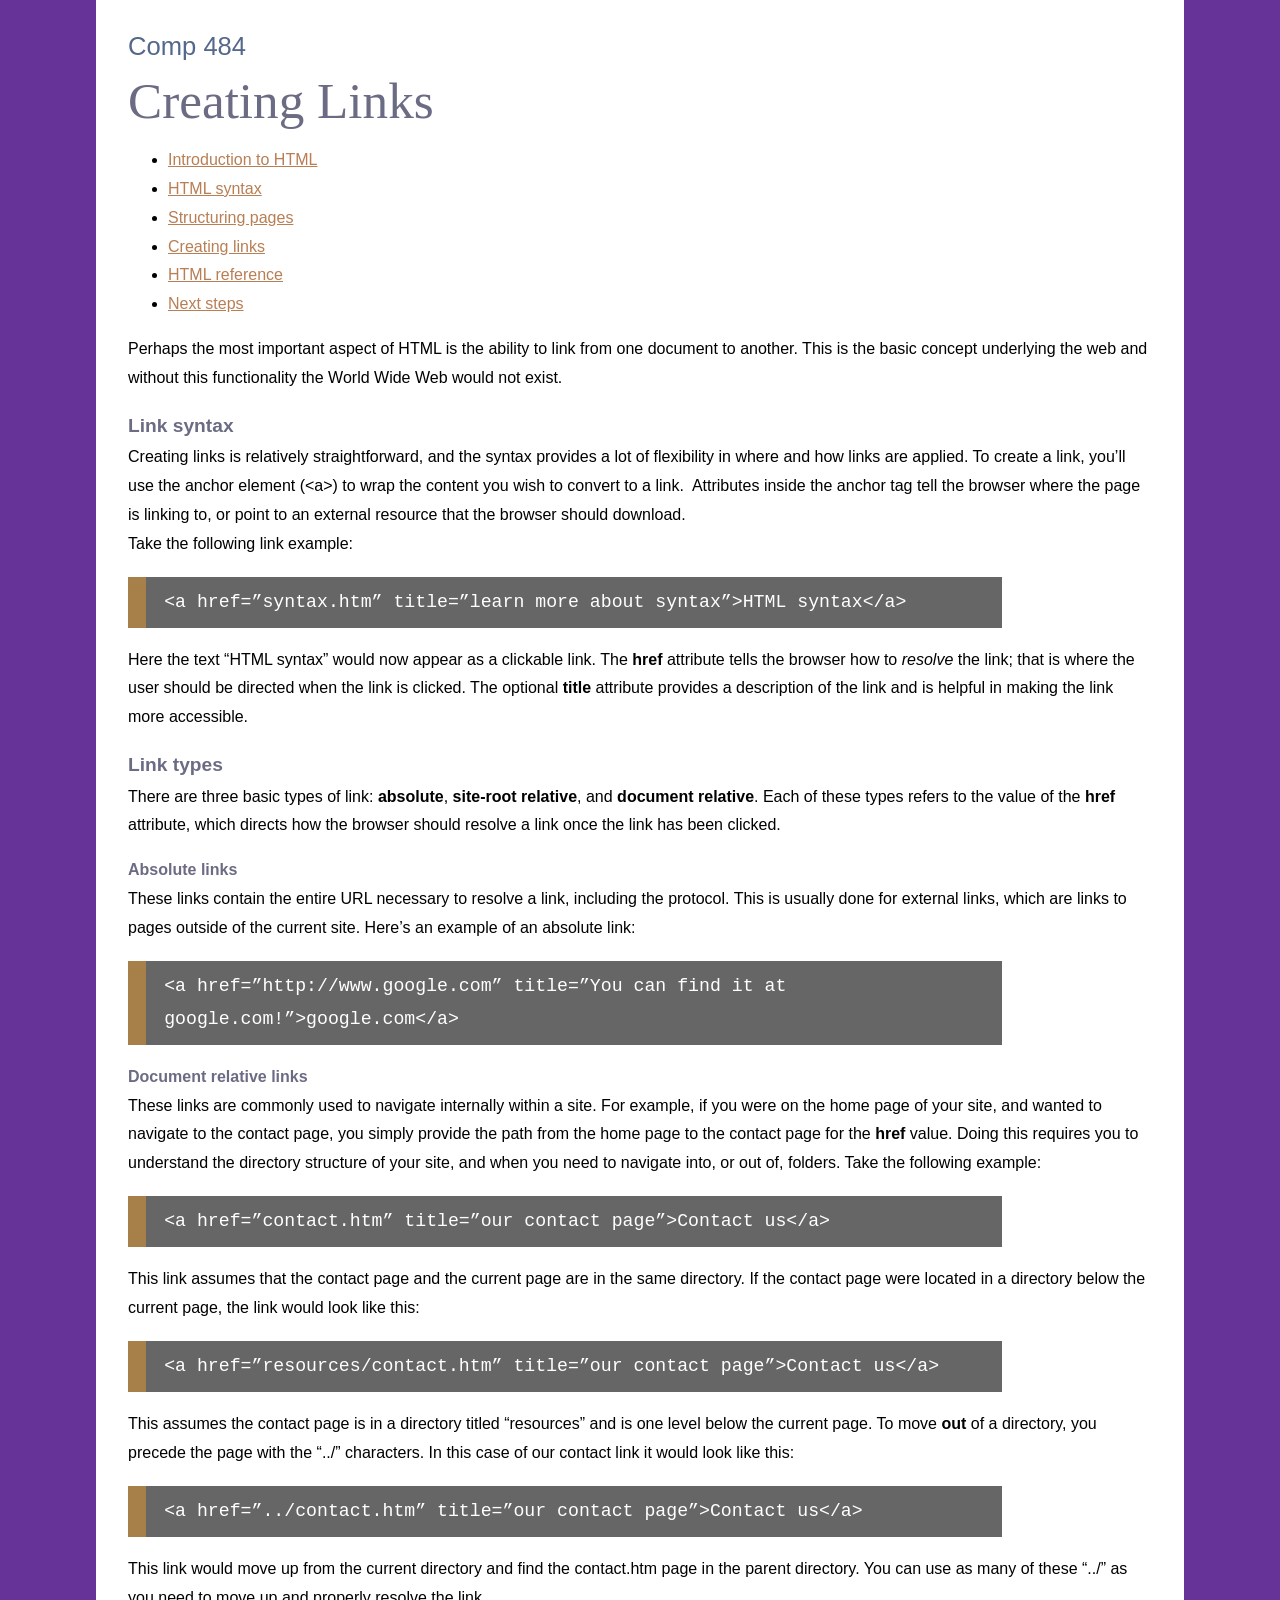
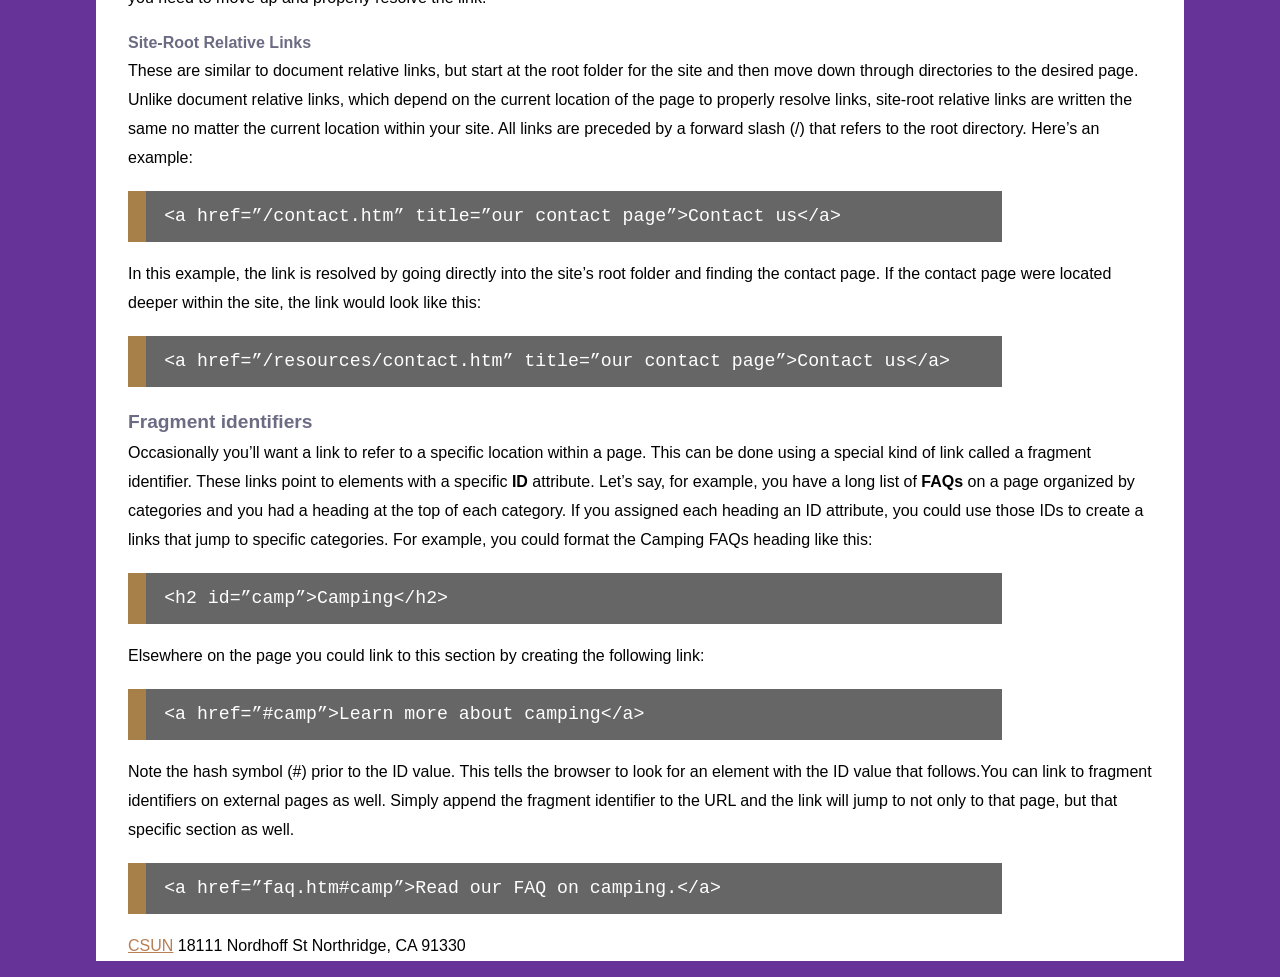
==== links.html @ 380e59ef "Input of the initial files" ====
<!DOCTYPE HTML>
<html lang="en">
<head>
<meta charset="utf-8">
<title>Creating Links</title>
<link href="_css/styles.css" rel="stylesheet" type="text/css">
</head>
<body>
<h1>Comp 484</h1>
<h2>Creating Links</h2>
<ul>
  <li><a href="index.html" title="Introduction to HTML">Introduction to HTML</a></li>
  <li><a href="syntax.html" title="HTML syntax">HTML syntax</a></li>
  <li><a href="structure.html" title="Structuring pages">Structuring pages</a></li>
  <li><a href="links.html" title="Creating links">Creating links</a></li>
  <li><a href="reference.html" title="HTML Reference">HTML reference</a></li>
  <li><a href="next.html" title="Next steps">Next steps</a></li>
</ul>
<p>Perhaps the most important aspect of HTML is the ability to link from one document to another. This is the basic concept underlying the web and without this functionality the World Wide Web would not exist. </p>
<h3>Link syntax</h3>
<p>Creating links is relatively straightforward, and the syntax provides a lot of flexibility in where and how links are applied. To create a link, you&rsquo;ll use the anchor element (&lt;a&gt;) to wrap the content you wish to convert to a link.&nbsp; Attributes inside the anchor tag tell the browser where the page is linking to, or point to an external resource that the browser should download.<br>
  Take the following link example:</p>
<pre>&lt;a href=&rdquo;syntax.htm&rdquo; title=&rdquo;learn more about syntax&rdquo;&gt;HTML syntax&lt;/a&gt;</pre>
<p>Here the text &ldquo;HTML syntax&rdquo; would now appear as a clickable link. The <b>href</b> attribute tells the browser how to <em>resolve</em> the link; that is where the user should be directed when the link is clicked. The optional <b>title</b> attribute provides a description of the link and is helpful in making the link more accessible.</p>
<h3>Link types</h3>
<p>There are three basic types of link: <b>absolute</b>, <b>site-root relative</b>, and <b>document relative</b>. Each of these types refers to the value of the <b>href</b> attribute, which directs how the browser should resolve a link once the link has been clicked. </p>
<h4>Absolute links </h4>
<p>These links contain the entire URL necessary to resolve a link, including the protocol. This is usually done for external links, which are links to pages outside of the current site. Here&rsquo;s an example of an absolute link:</p>
<pre>&lt;a href=&rdquo;http://www.google.com&rdquo; title=&rdquo;You can find it at google.com!&rdquo;&gt;google.com&lt;/a&gt;</pre>
<h4>Document relative links </h4>
<p>These links are commonly used to navigate internally within a site. For example, if you were on the home page of your site, and wanted to navigate to the contact page, you simply provide the path from the home page to the contact page for the <b>href</b> value. Doing this requires you to understand the directory structure of your site, and when you need to navigate into, or out of, folders. Take the following example:</p>
<pre>&lt;a href=&rdquo;contact.htm&rdquo; title=&rdquo;our contact page&rdquo;&gt;Contact us&lt;/a&gt;</pre>
<p>This link assumes that the contact page and the current page are in the same directory. If the contact page were located in a directory below the current page, the link would look like this:</p>
<pre>&lt;a href=&rdquo;resources/contact.htm&rdquo; title=&rdquo;our contact page&rdquo;&gt;Contact us&lt;/a&gt;</pre>
<p>This assumes the contact page is in a directory titled &ldquo;resources&rdquo; and is one level below the current page. To move <b>out</b> of a directory, you precede the page with the &ldquo;../&rdquo; characters. In this case of our contact link it would look like this:</p>
<pre>&lt;a href=&rdquo;../contact.htm&rdquo; title=&rdquo;our contact page&rdquo;&gt;Contact us&lt;/a&gt;</pre>
<p> This link would move up from the current directory and find the contact.htm page in the parent directory. You can use as many of these &ldquo;../&rdquo; as you need to move up and properly resolve the link.</p>
<h4>Site-Root Relative Links</h4>
<p> These are similar to document relative links, but start at the root folder for the site and then move down through directories to the desired page. Unlike document relative links, which depend on the current location of the page to properly resolve links, site-root relative links are written the same no matter the current location within your site. All links are preceded by a forward slash (/) that refers to the root directory. Here&rsquo;s an example:</p>
<pre>&lt;a href=&rdquo;/contact.htm&rdquo; title=&rdquo;our contact page&rdquo;&gt;Contact us&lt;/a&gt;</pre>
<p> In this example, the link is resolved by going directly into the site&rsquo;s root folder and finding the contact page. If the contact page were located deeper within the site, the link would look like this:</p>
<pre>&lt;a href=&rdquo;/resources/contact.htm&rdquo; title=&rdquo;our contact page&rdquo;&gt;Contact us&lt;/a&gt;</pre>
<h3>Fragment identifiers </h3>
<p>Occasionally you&rsquo;ll want a link to refer to a specific location within a page. This can be done using a special kind of link called a fragment identifier. These links point to elements with a specific <b>ID</b> attribute. Let&rsquo;s say, for example, you have a long list of <b>FAQs</b> on a page organized by categories and you had a heading at the top of each category. If you assigned each heading an ID attribute, you could use those IDs to create a links that jump to specific categories. For example, you could format the Camping FAQs heading like this:</p>
<pre>&lt;h2 id=&rdquo;camp&rdquo;&gt;Camping&lt;/h2&gt;</pre>
<p> Elsewhere on the page you could link to this section by creating the following link:</p>
<pre>&lt;a href=&rdquo;#camp&rdquo;&gt;Learn more about camping&lt;/a&gt;</pre>
<p> Note the hash symbol (#) prior to the ID value. This tells the browser to look for an element with the ID value that follows.You can link to fragment identifiers on external pages as well. Simply append the fragment identifier to the URL and the link will jump to not only to that page, but that specific section as well.</p>
<pre>&lt;a href=&rdquo;faq.htm#camp&rdquo;&gt;Read our FAQ on camping.&lt;/a&gt;</pre>
<p><a href="http://www.csun.edu" title="csun.edu" target="_blank">CSUN</a> 18111 Nordhoff St Northridge, CA 91330</p>
</body>
</html>
---- _css/styles.css ----
html, body {
	background: #663399; /* Beccapurple */
	margin: 0;
}
h1, h2, h3, h4, h5, h6, p {
	margin: 0;
	padding: 0;
}
h1, h2, h3, h4, h5, h6 {
	color: rgb(107, 107, 132);
}
body {
	font-family: Verdana, Geneva, sans-serif;
	font-size: 100%;
	width: 80%;
	margin-right: auto;
	margin-left: auto;
	padding: 2.5% 2.5% 0;
	background: white;
	line-height: 1.8;
}
h1 {
	font: 1.6em Verdana, Geneva, sans-serif;
	margin-bottom: .4em;
	color: rgb(83, 104, 138);
}
h2 {
	font: 3.2em Georgia, "Times New Roman", Times, serif;
	margin-bottom: .2em;
}
h3 {
	font-size: 1.2em;
}
p {
	margin-bottom: 1em;
}
a {
	color: rgb(184, 126, 84);
}
a:hover {
	color: rgb(120, 97, 55);
}
pre {
	font-size: 1.4em;
	color: white;
	padding: .5em 1em;
	border-left: 1em solid #A68048;
	background: #666;
	white-space: pre-wrap;
	white-space: -moz-pre-wrap;
	white-space: -pre-wrap;
	white-space: -o-pre-wrap;
	word-wrap: break-word;
	width: 80%;
}
pre.wrong {
	border-left-color: red;
}
pre.correct {
	border-left-color: green;
}
dt {
	font-style: italic;
	font-size:1.2em;
}
dd {
	margin-bottom: 1.4em;
}
table {
	margin-top: 1em;
}
caption {
	margin: 0;
	padding: 0;
	margin-bottom: 1em;
	text-align: left;
}
td, th {
	padding: 10px;
}
.center {
	text-align: center;
}
header h2 {
	padding-bottom: .2em;
	border-bottom: 1px solid gray;
}
aside {
	padding: 1em;
	background:rgb(83, 104, 138);
	color: white;
	margin-bottom: 1em;
}
aside h4 {
	color: white;
}
footer {
	border-top: 1px solid gray;
	text-align: center;
	font-size: .8em;
	line-height: 4em;
	margin-top: 1em;
}
blockquote {
	font-style: italic;
}
.flowRight {
	float: right;
	margin-left: 10px;
}
.flowLeft {
	float: left;
	margin-right: 10px;
}
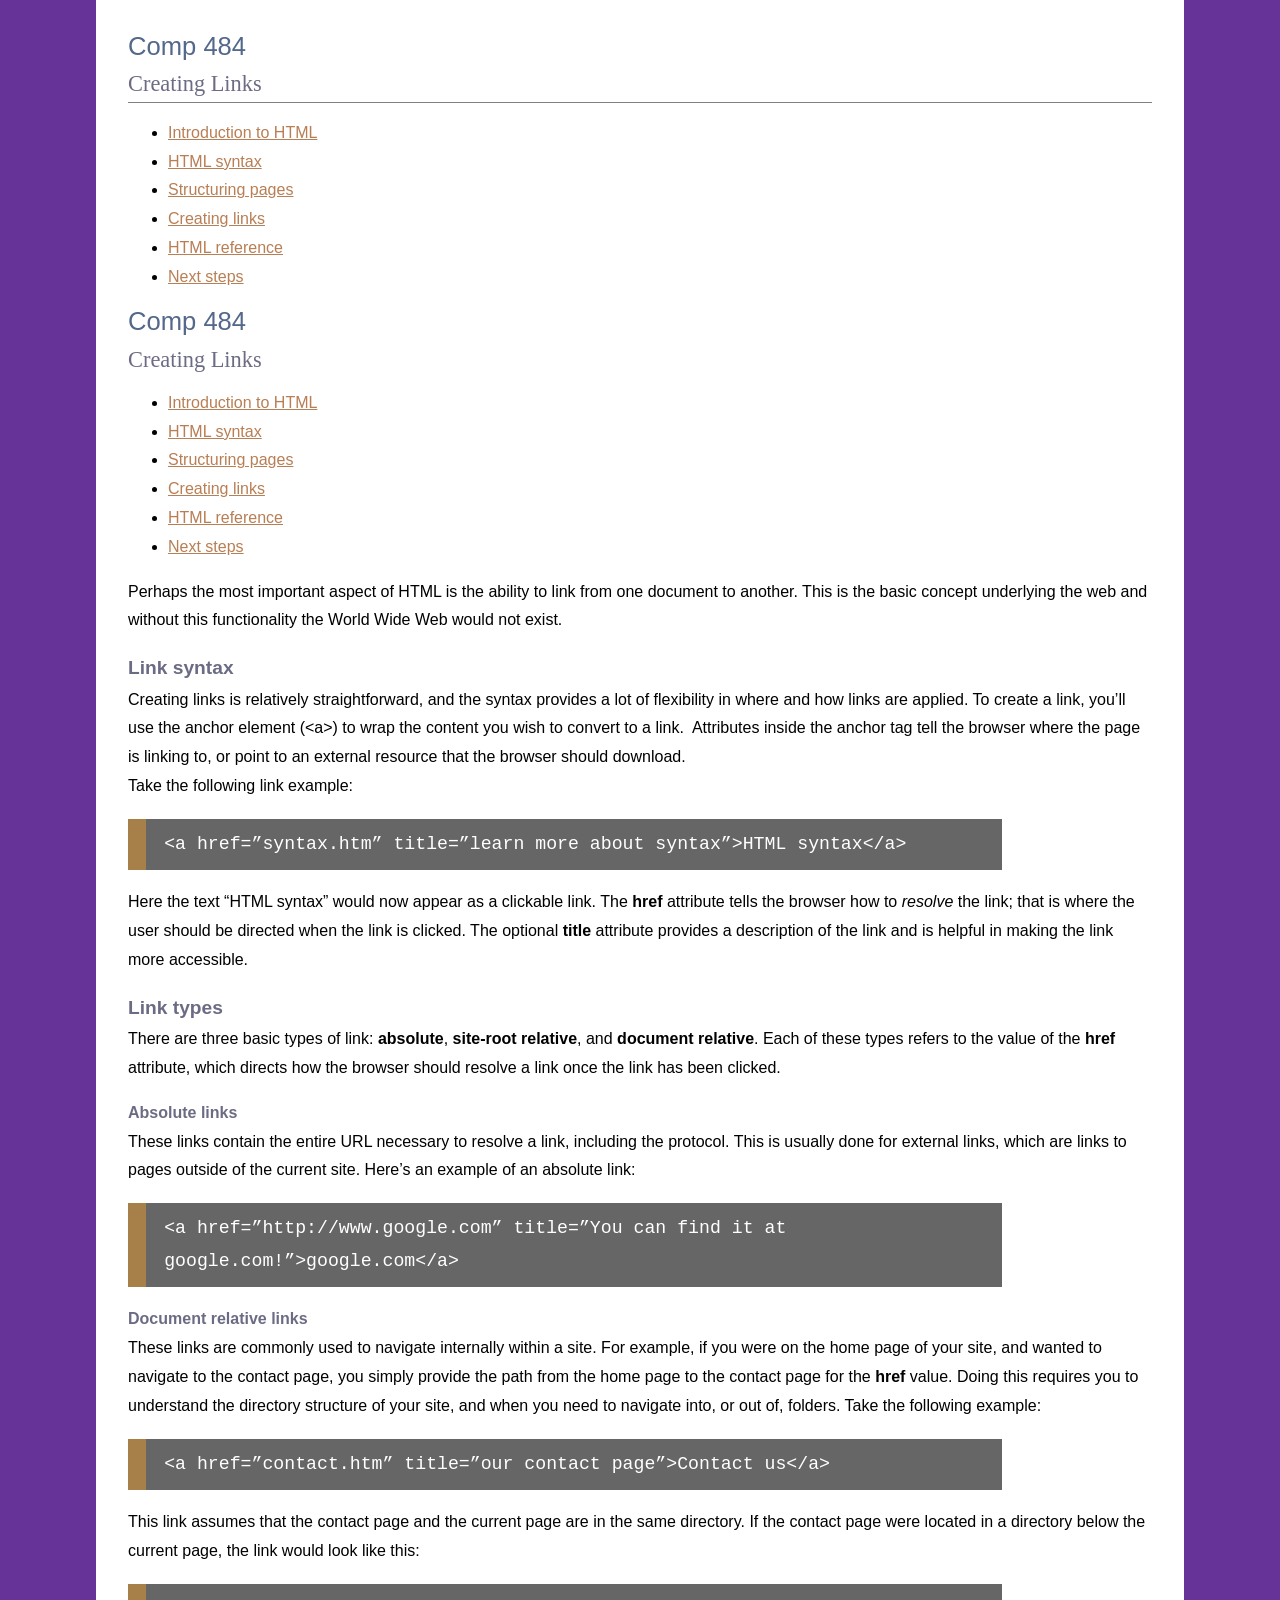
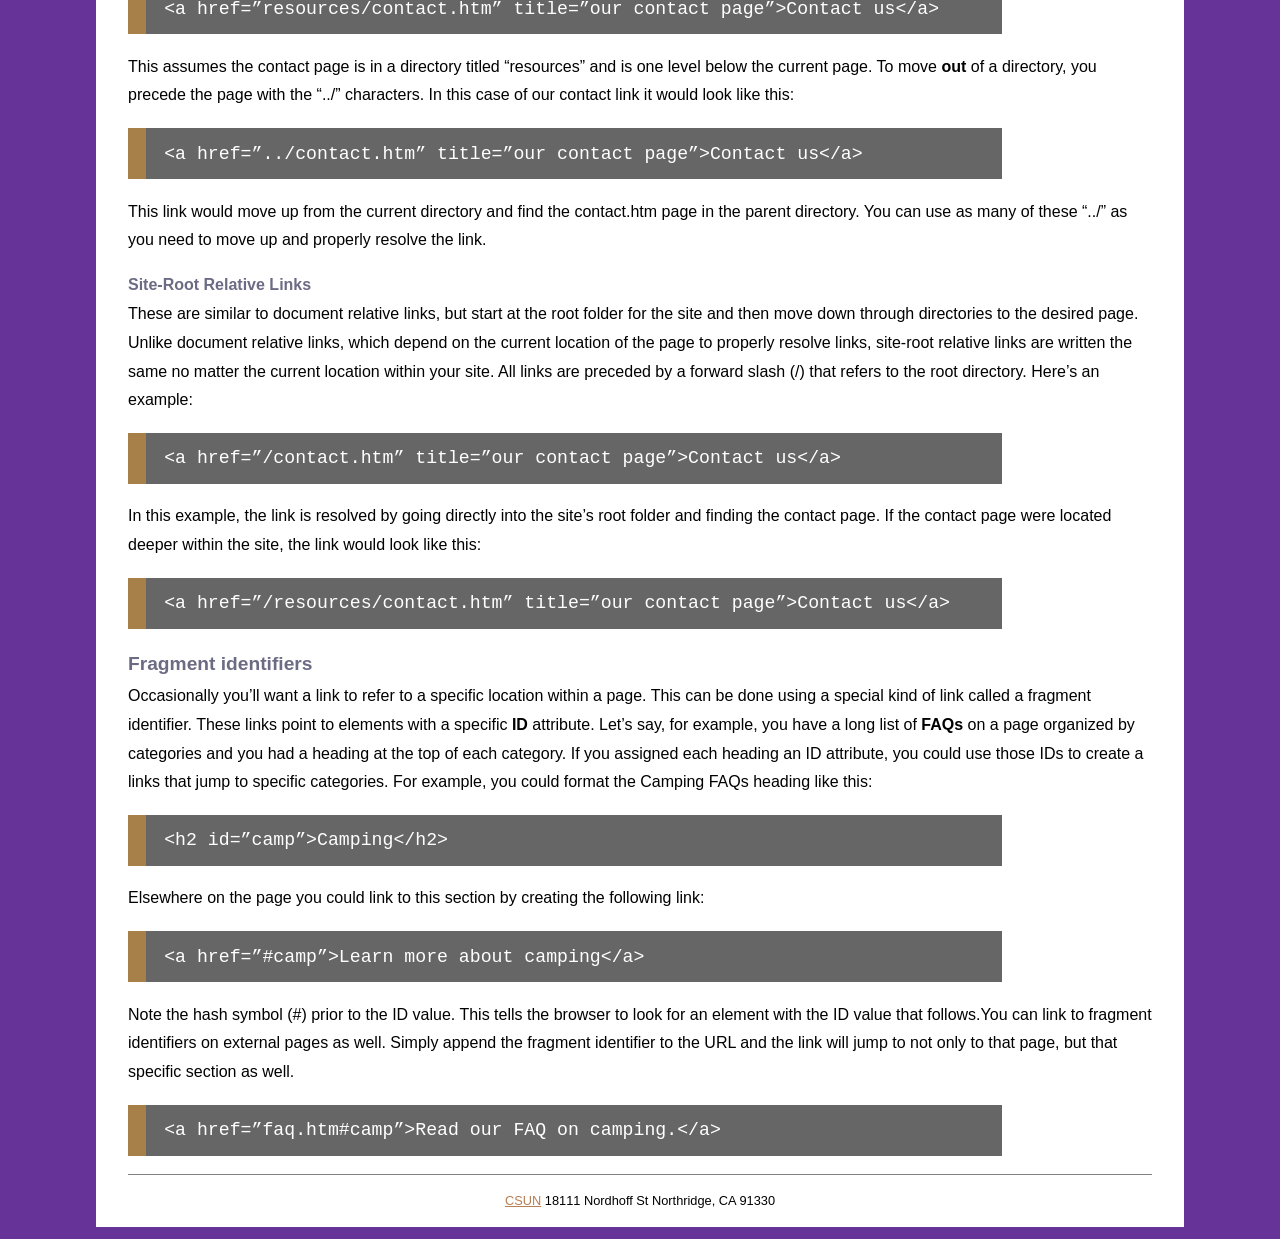
==== commit 279bc65f: "Updated some parts" ====
--- a/links.html
+++ b/links.html
@@ -5,48 +5,68 @@
 <title>Creating Links</title>
 <link href="_css/styles.css" rel="stylesheet" type="text/css">
 </head>
+
 <body>
-<h1>Comp 484</h1>
-<h2>Creating Links</h2>
-<ul>
-  <li><a href="index.html" title="Introduction to HTML">Introduction to HTML</a></li>
-  <li><a href="syntax.html" title="HTML syntax">HTML syntax</a></li>
-  <li><a href="structure.html" title="Structuring pages">Structuring pages</a></li>
-  <li><a href="links.html" title="Creating links">Creating links</a></li>
-  <li><a href="reference.html" title="HTML Reference">HTML reference</a></li>
-  <li><a href="next.html" title="Next steps">Next steps</a></li>
-</ul>
-<p>Perhaps the most important aspect of HTML is the ability to link from one document to another. This is the basic concept underlying the web and without this functionality the World Wide Web would not exist. </p>
-<h3>Link syntax</h3>
-<p>Creating links is relatively straightforward, and the syntax provides a lot of flexibility in where and how links are applied. To create a link, you&rsquo;ll use the anchor element (&lt;a&gt;) to wrap the content you wish to convert to a link.&nbsp; Attributes inside the anchor tag tell the browser where the page is linking to, or point to an external resource that the browser should download.<br>
-  Take the following link example:</p>
-<pre>&lt;a href=&rdquo;syntax.htm&rdquo; title=&rdquo;learn more about syntax&rdquo;&gt;HTML syntax&lt;/a&gt;</pre>
-<p>Here the text &ldquo;HTML syntax&rdquo; would now appear as a clickable link. The <b>href</b> attribute tells the browser how to <em>resolve</em> the link; that is where the user should be directed when the link is clicked. The optional <b>title</b> attribute provides a description of the link and is helpful in making the link more accessible.</p>
-<h3>Link types</h3>
-<p>There are three basic types of link: <b>absolute</b>, <b>site-root relative</b>, and <b>document relative</b>. Each of these types refers to the value of the <b>href</b> attribute, which directs how the browser should resolve a link once the link has been clicked. </p>
-<h4>Absolute links </h4>
-<p>These links contain the entire URL necessary to resolve a link, including the protocol. This is usually done for external links, which are links to pages outside of the current site. Here&rsquo;s an example of an absolute link:</p>
-<pre>&lt;a href=&rdquo;http://www.google.com&rdquo; title=&rdquo;You can find it at google.com!&rdquo;&gt;google.com&lt;/a&gt;</pre>
-<h4>Document relative links </h4>
-<p>These links are commonly used to navigate internally within a site. For example, if you were on the home page of your site, and wanted to navigate to the contact page, you simply provide the path from the home page to the contact page for the <b>href</b> value. Doing this requires you to understand the directory structure of your site, and when you need to navigate into, or out of, folders. Take the following example:</p>
-<pre>&lt;a href=&rdquo;contact.htm&rdquo; title=&rdquo;our contact page&rdquo;&gt;Contact us&lt;/a&gt;</pre>
-<p>This link assumes that the contact page and the current page are in the same directory. If the contact page were located in a directory below the current page, the link would look like this:</p>
-<pre>&lt;a href=&rdquo;resources/contact.htm&rdquo; title=&rdquo;our contact page&rdquo;&gt;Contact us&lt;/a&gt;</pre>
-<p>This assumes the contact page is in a directory titled &ldquo;resources&rdquo; and is one level below the current page. To move <b>out</b> of a directory, you precede the page with the &ldquo;../&rdquo; characters. In this case of our contact link it would look like this:</p>
-<pre>&lt;a href=&rdquo;../contact.htm&rdquo; title=&rdquo;our contact page&rdquo;&gt;Contact us&lt;/a&gt;</pre>
-<p> This link would move up from the current directory and find the contact.htm page in the parent directory. You can use as many of these &ldquo;../&rdquo; as you need to move up and properly resolve the link.</p>
-<h4>Site-Root Relative Links</h4>
-<p> These are similar to document relative links, but start at the root folder for the site and then move down through directories to the desired page. Unlike document relative links, which depend on the current location of the page to properly resolve links, site-root relative links are written the same no matter the current location within your site. All links are preceded by a forward slash (/) that refers to the root directory. Here&rsquo;s an example:</p>
-<pre>&lt;a href=&rdquo;/contact.htm&rdquo; title=&rdquo;our contact page&rdquo;&gt;Contact us&lt;/a&gt;</pre>
-<p> In this example, the link is resolved by going directly into the site&rsquo;s root folder and finding the contact page. If the contact page were located deeper within the site, the link would look like this:</p>
-<pre>&lt;a href=&rdquo;/resources/contact.htm&rdquo; title=&rdquo;our contact page&rdquo;&gt;Contact us&lt;/a&gt;</pre>
-<h3>Fragment identifiers </h3>
-<p>Occasionally you&rsquo;ll want a link to refer to a specific location within a page. This can be done using a special kind of link called a fragment identifier. These links point to elements with a specific <b>ID</b> attribute. Let&rsquo;s say, for example, you have a long list of <b>FAQs</b> on a page organized by categories and you had a heading at the top of each category. If you assigned each heading an ID attribute, you could use those IDs to create a links that jump to specific categories. For example, you could format the Camping FAQs heading like this:</p>
-<pre>&lt;h2 id=&rdquo;camp&rdquo;&gt;Camping&lt;/h2&gt;</pre>
-<p> Elsewhere on the page you could link to this section by creating the following link:</p>
-<pre>&lt;a href=&rdquo;#camp&rdquo;&gt;Learn more about camping&lt;/a&gt;</pre>
-<p> Note the hash symbol (#) prior to the ID value. This tells the browser to look for an element with the ID value that follows.You can link to fragment identifiers on external pages as well. Simply append the fragment identifier to the URL and the link will jump to not only to that page, but that specific section as well.</p>
-<pre>&lt;a href=&rdquo;faq.htm#camp&rdquo;&gt;Read our FAQ on camping.&lt;/a&gt;</pre>
-<p><a href="http://www.csun.edu" title="csun.edu" target="_blank">CSUN</a> 18111 Nordhoff St Northridge, CA 91330</p>
+  <header role="banner">
+    <h1>Comp 484</h1>
+    <h2>Creating Links</h2>
+    <nav role="navigation">
+      <ul>
+        <li><a href="index.html" title="Introduction to HTML">Introduction to HTML</a></li>
+        <li><a href="syntax.html" title="HTML syntax">HTML syntax</a></li>
+        <li><a href="structure.html" title="Structuring pages">Structuring pages</a></li>
+        <li><a href="links.html" title="Creating links">Creating links</a></li>
+        <li><a href="reference.html" title="HTML Reference">HTML reference</a></li>
+        <li><a href="next.html" title="Next steps">Next steps</a></li>
+      </ul>
+    </nav>
+  </header>
+  <main role="main">
+
+    <h1>Comp 484</h1>
+      <h2>Creating Links</h2>
+        <ul>
+            <li><a href="index.html" title="Introduction to HTML">Introduction to HTML</a></li>
+            <li><a href="syntax.html" title="HTML syntax">HTML syntax</a></li>
+            <li><a href="structure.html" title="Structuring pages">Structuring pages</a></li>
+            <li><a href="links.html" title="Creating links">Creating links</a></li>
+            <li><a href="reference.html" title="HTML Reference">HTML reference</a></li>
+            <li><a href="next.html" title="Next steps">Next steps</a></li>
+        </ul>
+        <p>Perhaps the most important aspect of HTML is the ability to link from one document to another. This is the basic concept underlying the web and without this functionality the World Wide Web would not exist. </p>
+        <h3>Link syntax</h3>
+          <p>Creating links is relatively straightforward, and the syntax provides a lot of flexibility in where and how links are applied. To create a link, you&rsquo;ll use the anchor element (&lt;a&gt;) to wrap the content you wish to convert to a link.&nbsp; Attributes inside the anchor tag tell the browser where the page is linking to, or point to an external resource that the browser should download.<br>
+          Take the following link example:</p>
+          <pre>&lt;a href=&rdquo;syntax.htm&rdquo; title=&rdquo;learn more about syntax&rdquo;&gt;HTML syntax&lt;/a&gt;</pre>
+          <p>Here the text &ldquo;HTML syntax&rdquo; would now appear as a clickable link. The <b>href</b> attribute tells the browser how to <em>resolve</em> the link; that is where the user should be directed when the link is clicked. The optional <b>title</b> attribute provides a description of the link and is helpful in making the link more accessible.</p>
+        <h3>Link types</h3>
+          <p>There are three basic types of link: <b>absolute</b>, <b>site-root relative</b>, and <b>document relative</b>. Each of these types refers to the value of the <b>href</b> attribute, which directs how the browser should resolve a link once the link has been clicked. </p>
+          <h4>Absolute links </h4>
+            <p>These links contain the entire URL necessary to resolve a link, including the protocol. This is usually done for external links, which are links to pages outside of the current site. Here&rsquo;s an example of an absolute link:</p>
+            <pre>&lt;a href=&rdquo;http://www.google.com&rdquo; title=&rdquo;You can find it at google.com!&rdquo;&gt;google.com&lt;/a&gt;</pre>
+          <h4>Document relative links </h4>
+            <p>These links are commonly used to navigate internally within a site. For example, if you were on the home page of your site, and wanted to navigate to the contact page, you simply provide the path from the home page to the contact page for the <b>href</b> value. Doing this requires you to understand the directory structure of your site, and when you need to navigate into, or out of, folders. Take the following example:</p>
+            <pre>&lt;a href=&rdquo;contact.htm&rdquo; title=&rdquo;our contact page&rdquo;&gt;Contact us&lt;/a&gt;</pre>
+            <p>This link assumes that the contact page and the current page are in the same directory. If the contact page were located in a directory below the current page, the link would look like this:</p>
+            <pre>&lt;a href=&rdquo;resources/contact.htm&rdquo; title=&rdquo;our contact page&rdquo;&gt;Contact us&lt;/a&gt;</pre>
+            <p>This assumes the contact page is in a directory titled &ldquo;resources&rdquo; and is one level below the current page. To move <b>out</b> of a directory, you precede the page with the &ldquo;../&rdquo; characters. In this case of our contact link it would look like this:</p>
+            <pre>&lt;a href=&rdquo;../contact.htm&rdquo; title=&rdquo;our contact page&rdquo;&gt;Contact us&lt;/a&gt;</pre>
+            <p> This link would move up from the current directory and find the contact.htm page in the parent directory. You can use as many of these &ldquo;../&rdquo; as you need to move up and properly resolve the link.</p>
+          <h4>Site-Root Relative Links</h4>
+            <p> These are similar to document relative links, but start at the root folder for the site and then move down through directories to the desired page. Unlike document relative links, which depend on the current location of the page to properly resolve links, site-root relative links are written the same no matter the current location within your site. All links are preceded by a forward slash (/) that refers to the root directory. Here&rsquo;s an example:</p>
+            <pre>&lt;a href=&rdquo;/contact.htm&rdquo; title=&rdquo;our contact page&rdquo;&gt;Contact us&lt;/a&gt;</pre>
+            <p> In this example, the link is resolved by going directly into the site&rsquo;s root folder and finding the contact page. If the contact page were located deeper within the site, the link would look like this:</p>
+            <pre>&lt;a href=&rdquo;/resources/contact.htm&rdquo; title=&rdquo;our contact page&rdquo;&gt;Contact us&lt;/a&gt;</pre>
+        <h3>Fragment identifiers </h3>
+          <p>Occasionally you&rsquo;ll want a link to refer to a specific location within a page. This can be done using a special kind of link called a fragment identifier. These links point to elements with a specific <b>ID</b> attribute. Let&rsquo;s say, for example, you have a long list of <b>FAQs</b> on a page organized by categories and you had a heading at the top of each category. If you assigned each heading an ID attribute, you could use those IDs to create a links that jump to specific categories. For example, you could format the Camping FAQs heading like this:</p>
+          <pre>&lt;h2 id=&rdquo;camp&rdquo;&gt;Camping&lt;/h2&gt;</pre>
+          <p> Elsewhere on the page you could link to this section by creating the following link:</p>
+          <pre>&lt;a href=&rdquo;#camp&rdquo;&gt;Learn more about camping&lt;/a&gt;</pre>
+          <p> Note the hash symbol (#) prior to the ID value. This tells the browser to look for an element with the ID value that follows.You can link to fragment identifiers on external pages as well. Simply append the fragment identifier to the URL and the link will jump to not only to that page, but that specific section as well.</p>
+          <pre>&lt;a href=&rdquo;faq.htm#camp&rdquo;&gt;Read our FAQ on camping.&lt;/a&gt;</pre>
+  </main>
+  <footer role="contentinfo"
+          <p><a href="http://www.csun.edu" title="csun.edu" target="_blank">CSUN</a> 18111 Nordhoff St Northridge, CA 91330</p>
+  </footer>
 </body>
 </html>
--- a/_css/styles.css
+++ b/_css/styles.css
@@ -25,7 +25,7 @@
 	color: rgb(83, 104, 138);
 }
 h2 {
-	font: 3.2em Georgia, "Times New Roman", Times, serif;
+	font: 1.4em Verdana, "Times New Roman", Times, serif;
 	margin-bottom: .2em;
 }
 h3 {
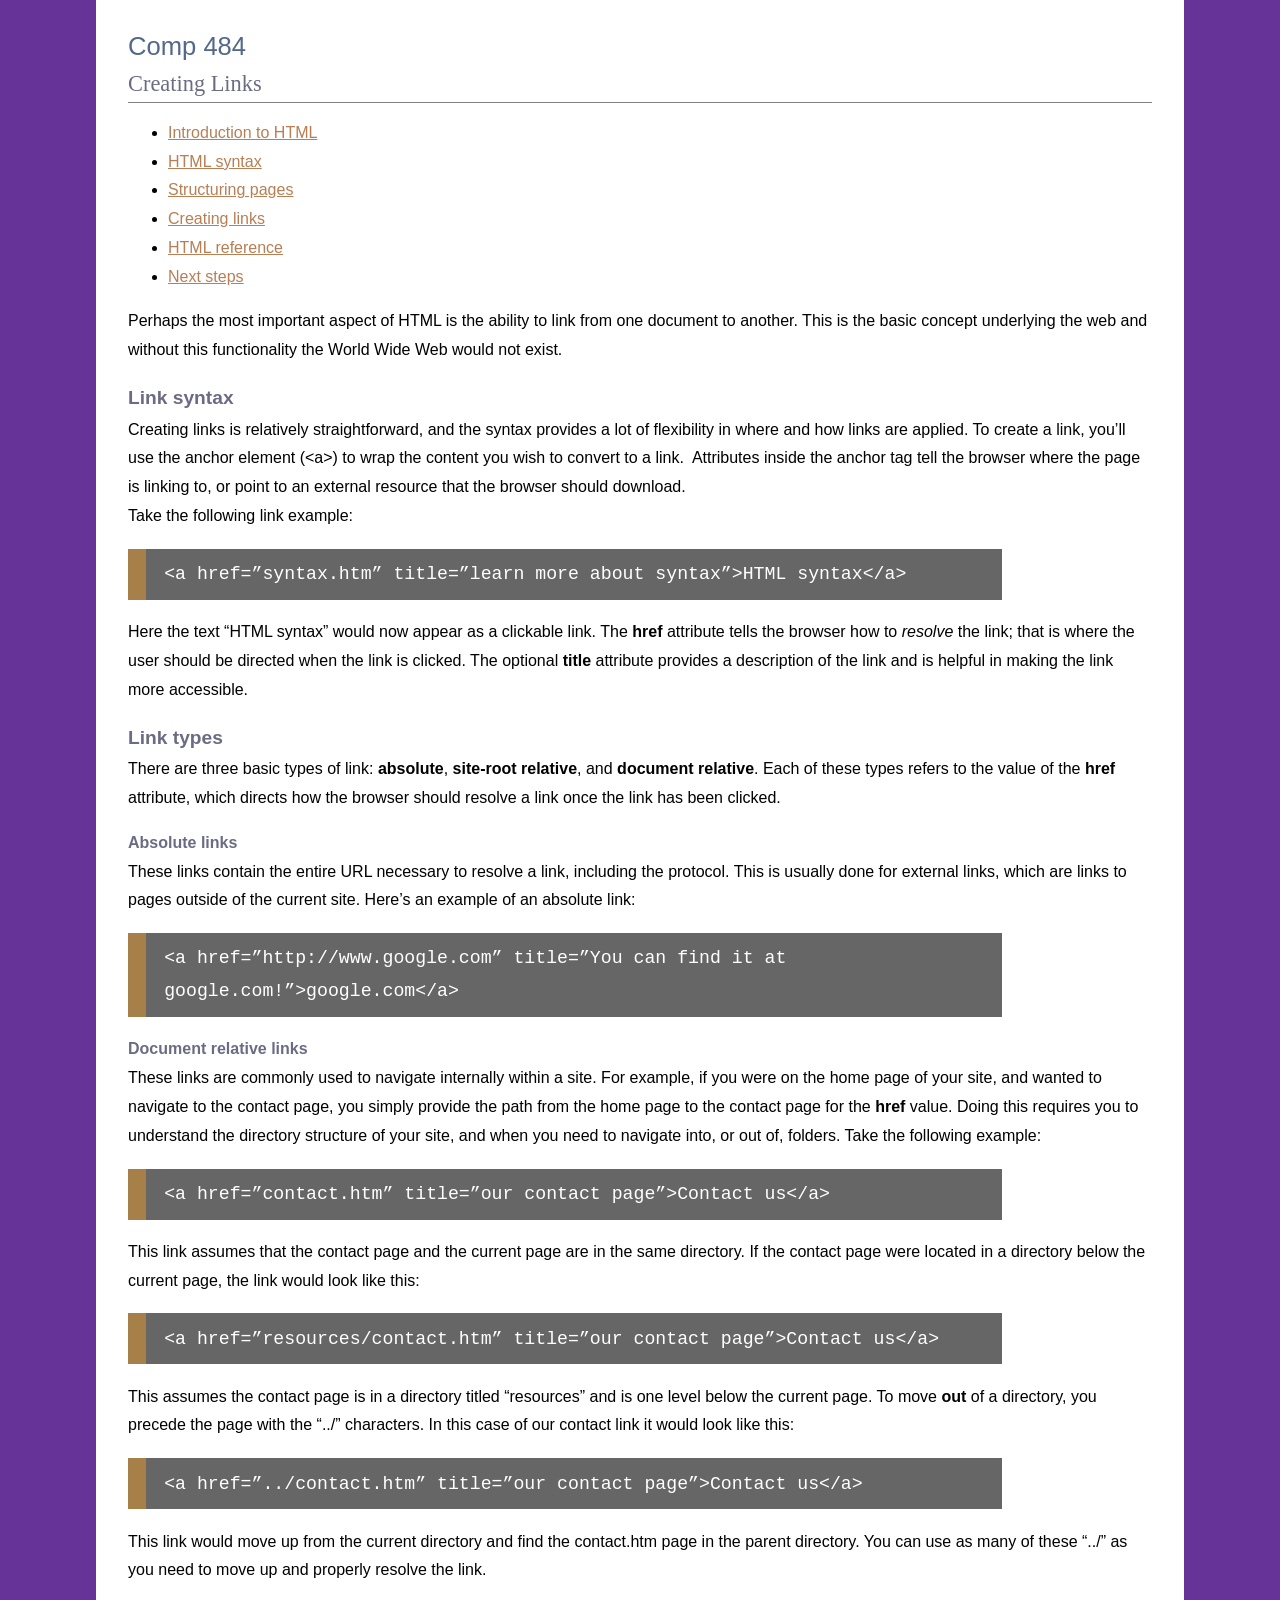
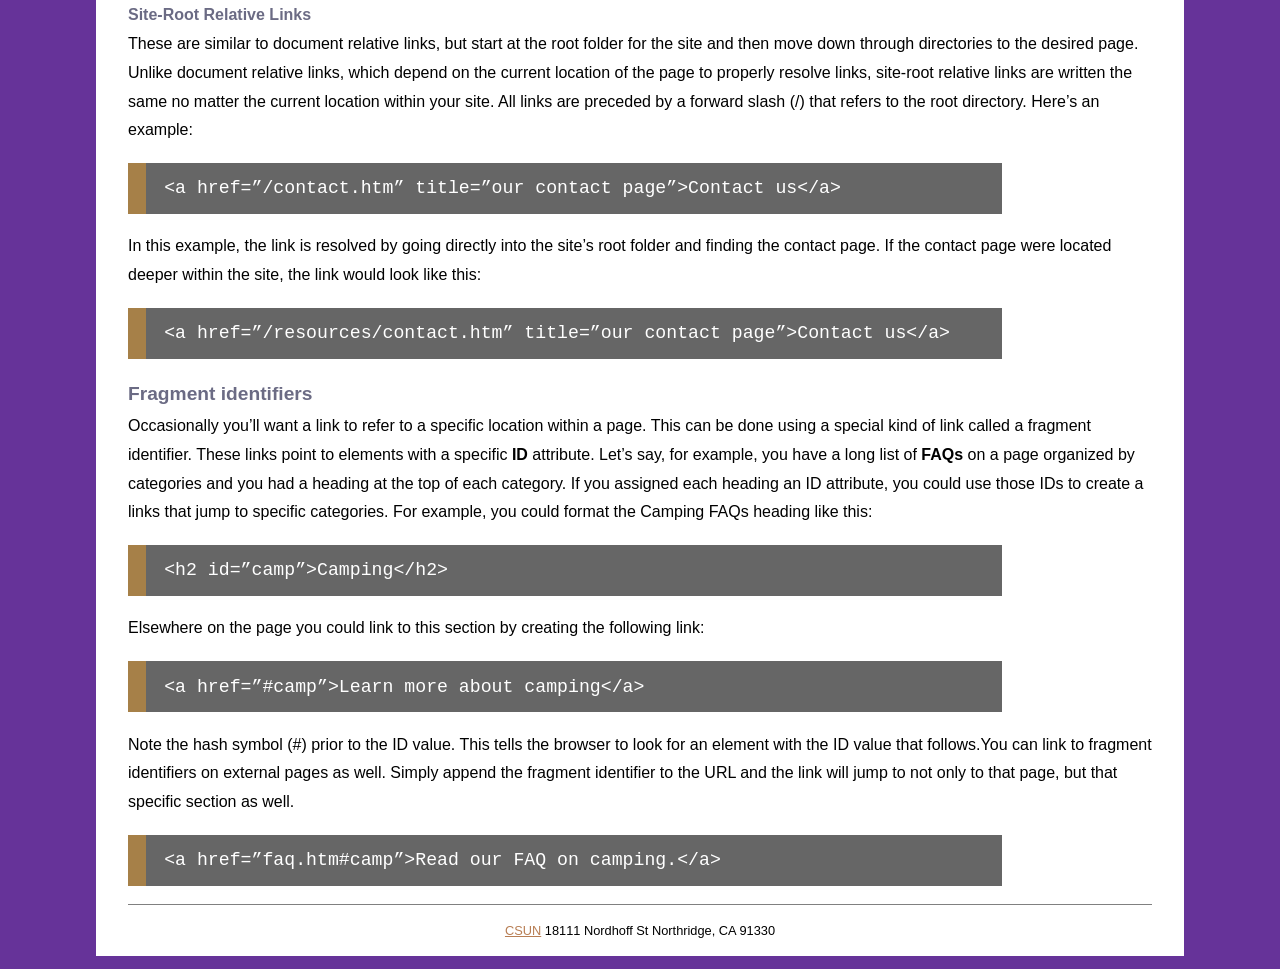
==== commit 005dd784: "Final Version" ====
--- a/links.html
+++ b/links.html
@@ -22,50 +22,51 @@
     </nav>
   </header>
   <main role="main">
-
-    <h1>Comp 484</h1>
-      <h2>Creating Links</h2>
-        <ul>
-            <li><a href="index.html" title="Introduction to HTML">Introduction to HTML</a></li>
-            <li><a href="syntax.html" title="HTML syntax">HTML syntax</a></li>
-            <li><a href="structure.html" title="Structuring pages">Structuring pages</a></li>
-            <li><a href="links.html" title="Creating links">Creating links</a></li>
-            <li><a href="reference.html" title="HTML Reference">HTML reference</a></li>
-            <li><a href="next.html" title="Next steps">Next steps</a></li>
-        </ul>
+    <article>
+      <header>
         <p>Perhaps the most important aspect of HTML is the ability to link from one document to another. This is the basic concept underlying the web and without this functionality the World Wide Web would not exist. </p>
+      </header>
+      <section>
         <h3>Link syntax</h3>
           <p>Creating links is relatively straightforward, and the syntax provides a lot of flexibility in where and how links are applied. To create a link, you&rsquo;ll use the anchor element (&lt;a&gt;) to wrap the content you wish to convert to a link.&nbsp; Attributes inside the anchor tag tell the browser where the page is linking to, or point to an external resource that the browser should download.<br>
           Take the following link example:</p>
           <pre>&lt;a href=&rdquo;syntax.htm&rdquo; title=&rdquo;learn more about syntax&rdquo;&gt;HTML syntax&lt;/a&gt;</pre>
           <p>Here the text &ldquo;HTML syntax&rdquo; would now appear as a clickable link. The <b>href</b> attribute tells the browser how to <em>resolve</em> the link; that is where the user should be directed when the link is clicked. The optional <b>title</b> attribute provides a description of the link and is helpful in making the link more accessible.</p>
-        <h3>Link types</h3>
-          <p>There are three basic types of link: <b>absolute</b>, <b>site-root relative</b>, and <b>document relative</b>. Each of these types refers to the value of the <b>href</b> attribute, which directs how the browser should resolve a link once the link has been clicked. </p>
-          <h4>Absolute links </h4>
-            <p>These links contain the entire URL necessary to resolve a link, including the protocol. This is usually done for external links, which are links to pages outside of the current site. Here&rsquo;s an example of an absolute link:</p>
-            <pre>&lt;a href=&rdquo;http://www.google.com&rdquo; title=&rdquo;You can find it at google.com!&rdquo;&gt;google.com&lt;/a&gt;</pre>
-          <h4>Document relative links </h4>
-            <p>These links are commonly used to navigate internally within a site. For example, if you were on the home page of your site, and wanted to navigate to the contact page, you simply provide the path from the home page to the contact page for the <b>href</b> value. Doing this requires you to understand the directory structure of your site, and when you need to navigate into, or out of, folders. Take the following example:</p>
-            <pre>&lt;a href=&rdquo;contact.htm&rdquo; title=&rdquo;our contact page&rdquo;&gt;Contact us&lt;/a&gt;</pre>
-            <p>This link assumes that the contact page and the current page are in the same directory. If the contact page were located in a directory below the current page, the link would look like this:</p>
-            <pre>&lt;a href=&rdquo;resources/contact.htm&rdquo; title=&rdquo;our contact page&rdquo;&gt;Contact us&lt;/a&gt;</pre>
-            <p>This assumes the contact page is in a directory titled &ldquo;resources&rdquo; and is one level below the current page. To move <b>out</b> of a directory, you precede the page with the &ldquo;../&rdquo; characters. In this case of our contact link it would look like this:</p>
-            <pre>&lt;a href=&rdquo;../contact.htm&rdquo; title=&rdquo;our contact page&rdquo;&gt;Contact us&lt;/a&gt;</pre>
-            <p> This link would move up from the current directory and find the contact.htm page in the parent directory. You can use as many of these &ldquo;../&rdquo; as you need to move up and properly resolve the link.</p>
-          <h4>Site-Root Relative Links</h4>
-            <p> These are similar to document relative links, but start at the root folder for the site and then move down through directories to the desired page. Unlike document relative links, which depend on the current location of the page to properly resolve links, site-root relative links are written the same no matter the current location within your site. All links are preceded by a forward slash (/) that refers to the root directory. Here&rsquo;s an example:</p>
-            <pre>&lt;a href=&rdquo;/contact.htm&rdquo; title=&rdquo;our contact page&rdquo;&gt;Contact us&lt;/a&gt;</pre>
-            <p> In this example, the link is resolved by going directly into the site&rsquo;s root folder and finding the contact page. If the contact page were located deeper within the site, the link would look like this:</p>
-            <pre>&lt;a href=&rdquo;/resources/contact.htm&rdquo; title=&rdquo;our contact page&rdquo;&gt;Contact us&lt;/a&gt;</pre>
-        <h3>Fragment identifiers </h3>
+        </section>
+        <section>
+          <h3>Link types</h3>
+            <p>There are three basic types of link: <b>absolute</b>, <b>site-root relative</b>, and <b>document relative</b>. Each of these types refers to the value of the <b>href</b> attribute, which directs how the browser should resolve a link once the link has been clicked. </p>
+          
+            <h4>Absolute links </h4>
+              <p>These links contain the entire URL necessary to resolve a link, including the protocol. This is usually done for external links, which are links to pages outside of the current site. Here&rsquo;s an example of an absolute link:</p>
+              <pre>&lt;a href=&rdquo;http://www.google.com&rdquo; title=&rdquo;You can find it at google.com!&rdquo;&gt;google.com&lt;/a&gt;</pre>
+          
+            <h4>Document relative links </h4>
+              <p>These links are commonly used to navigate internally within a site. For example, if you were on the home page of your site, and wanted to navigate to the contact page, you simply provide the path from the home page to the contact page for the <b>href</b> value. Doing this requires you to understand the directory structure of your site, and when you need to navigate into, or out of, folders. Take the following example:</p>
+              <pre>&lt;a href=&rdquo;contact.htm&rdquo; title=&rdquo;our contact page&rdquo;&gt;Contact us&lt;/a&gt;</pre>
+              <p>This link assumes that the contact page and the current page are in the same directory. If the contact page were located in a directory below the current page, the link would look like this:</p>
+              <pre>&lt;a href=&rdquo;resources/contact.htm&rdquo; title=&rdquo;our contact page&rdquo;&gt;Contact us&lt;/a&gt;</pre>
+              <p>This assumes the contact page is in a directory titled &ldquo;resources&rdquo; and is one level below the current page. To move <b>out</b> of a directory, you precede the page with the &ldquo;../&rdquo; characters. In this case of our contact link it would look like this:</p>
+              <pre>&lt;a href=&rdquo;../contact.htm&rdquo; title=&rdquo;our contact page&rdquo;&gt;Contact us&lt;/a&gt;</pre>
+              <p> This link would move up from the current directory and find the contact.htm page in the parent directory. You can use as many of these &ldquo;../&rdquo; as you need to move up and properly resolve the link.</p>
+            <h4>Site-Root Relative Links</h4>
+              <p> These are similar to document relative links, but start at the root folder for the site and then move down through directories to the desired page. Unlike document relative links, which depend on the current location of the page to properly resolve links, site-root relative links are written the same no matter the current location within your site. All links are preceded by a forward slash (/) that refers to the root directory. Here&rsquo;s an example:</p>
+              <pre>&lt;a href=&rdquo;/contact.htm&rdquo; title=&rdquo;our contact page&rdquo;&gt;Contact us&lt;/a&gt;</pre>
+              <p> In this example, the link is resolved by going directly into the site&rsquo;s root folder and finding the contact page. If the contact page were located deeper within the site, the link would look like this:</p>
+              <pre>&lt;a href=&rdquo;/resources/contact.htm&rdquo; title=&rdquo;our contact page&rdquo;&gt;Contact us&lt;/a&gt;</pre>
+        </section>
+        <section>
+          <h3>Fragment identifiers </h3>
           <p>Occasionally you&rsquo;ll want a link to refer to a specific location within a page. This can be done using a special kind of link called a fragment identifier. These links point to elements with a specific <b>ID</b> attribute. Let&rsquo;s say, for example, you have a long list of <b>FAQs</b> on a page organized by categories and you had a heading at the top of each category. If you assigned each heading an ID attribute, you could use those IDs to create a links that jump to specific categories. For example, you could format the Camping FAQs heading like this:</p>
           <pre>&lt;h2 id=&rdquo;camp&rdquo;&gt;Camping&lt;/h2&gt;</pre>
           <p> Elsewhere on the page you could link to this section by creating the following link:</p>
           <pre>&lt;a href=&rdquo;#camp&rdquo;&gt;Learn more about camping&lt;/a&gt;</pre>
           <p> Note the hash symbol (#) prior to the ID value. This tells the browser to look for an element with the ID value that follows.You can link to fragment identifiers on external pages as well. Simply append the fragment identifier to the URL and the link will jump to not only to that page, but that specific section as well.</p>
           <pre>&lt;a href=&rdquo;faq.htm#camp&rdquo;&gt;Read our FAQ on camping.&lt;/a&gt;</pre>
+        </section>
+    </article>
   </main>
-  <footer role="contentinfo"
+  <footer role="contentinfo">
           <p><a href="http://www.csun.edu" title="csun.edu" target="_blank">CSUN</a> 18111 Nordhoff St Northridge, CA 91330</p>
   </footer>
 </body>
